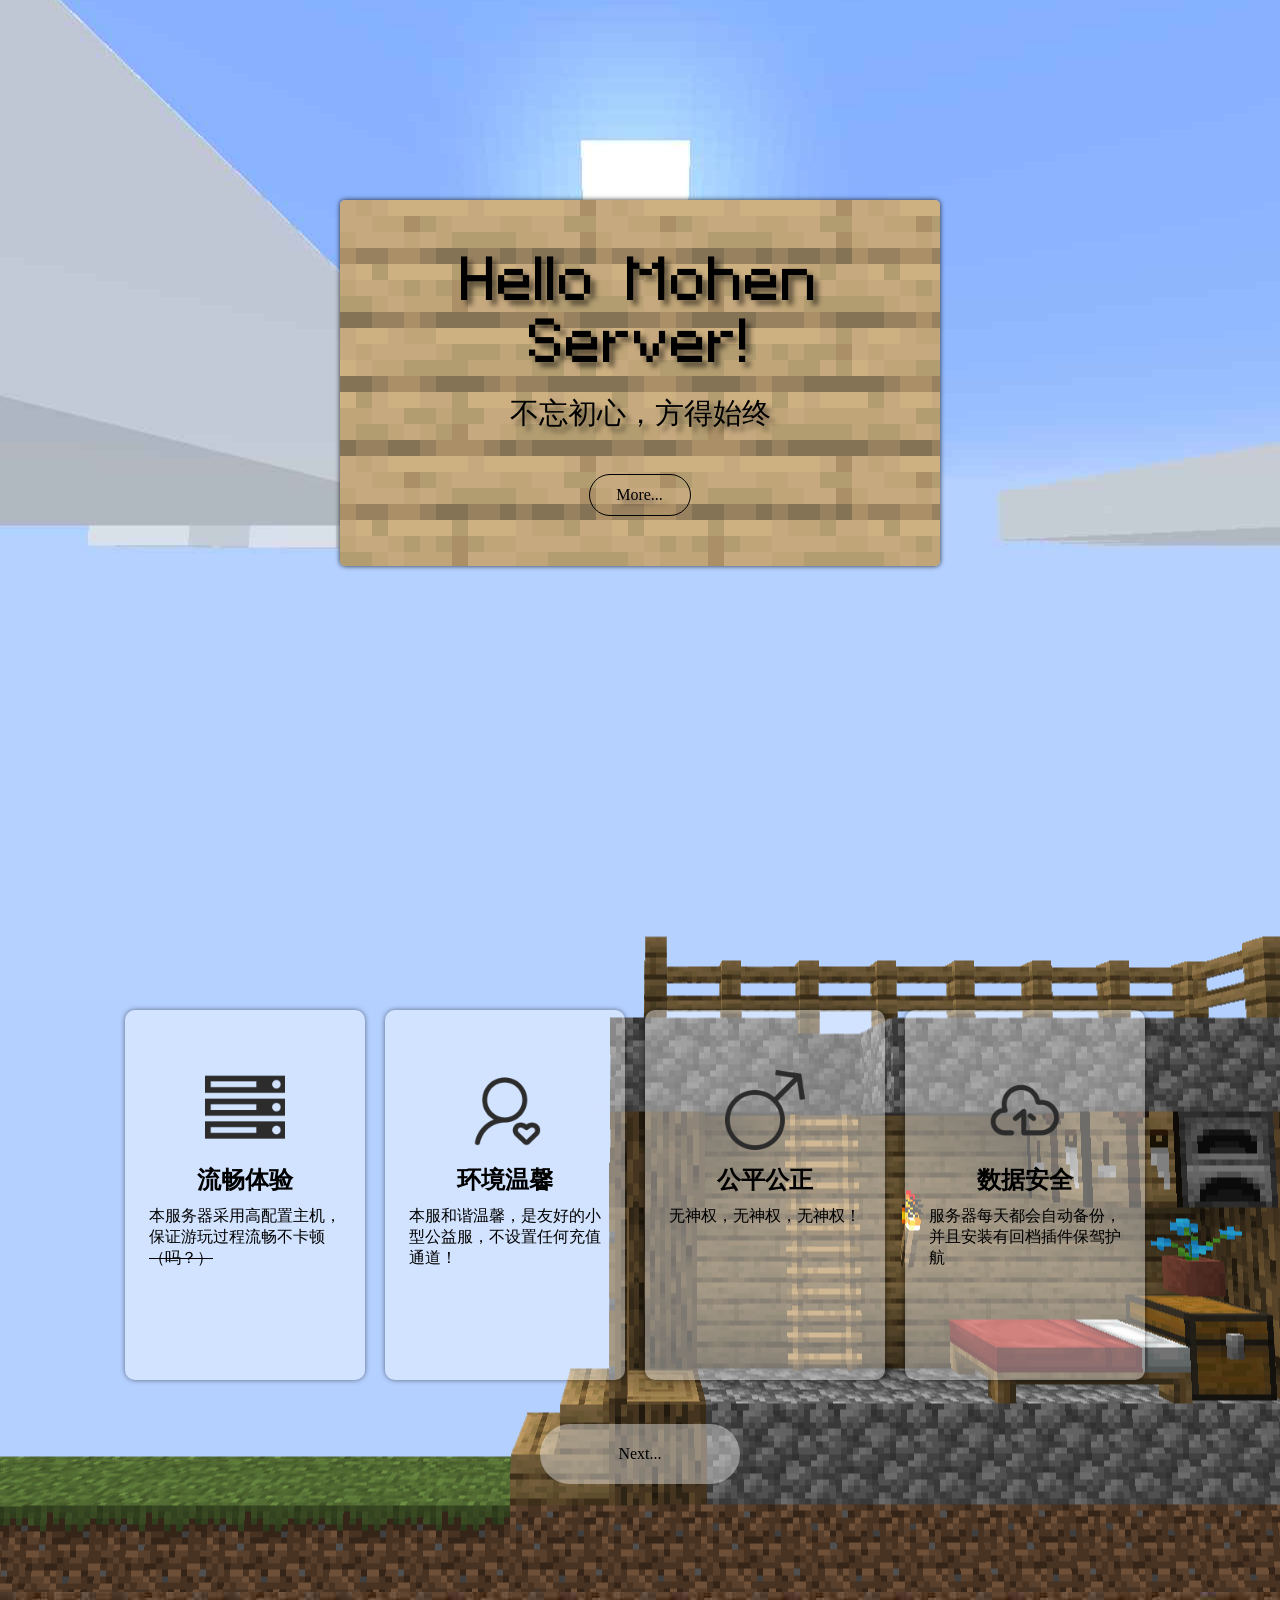
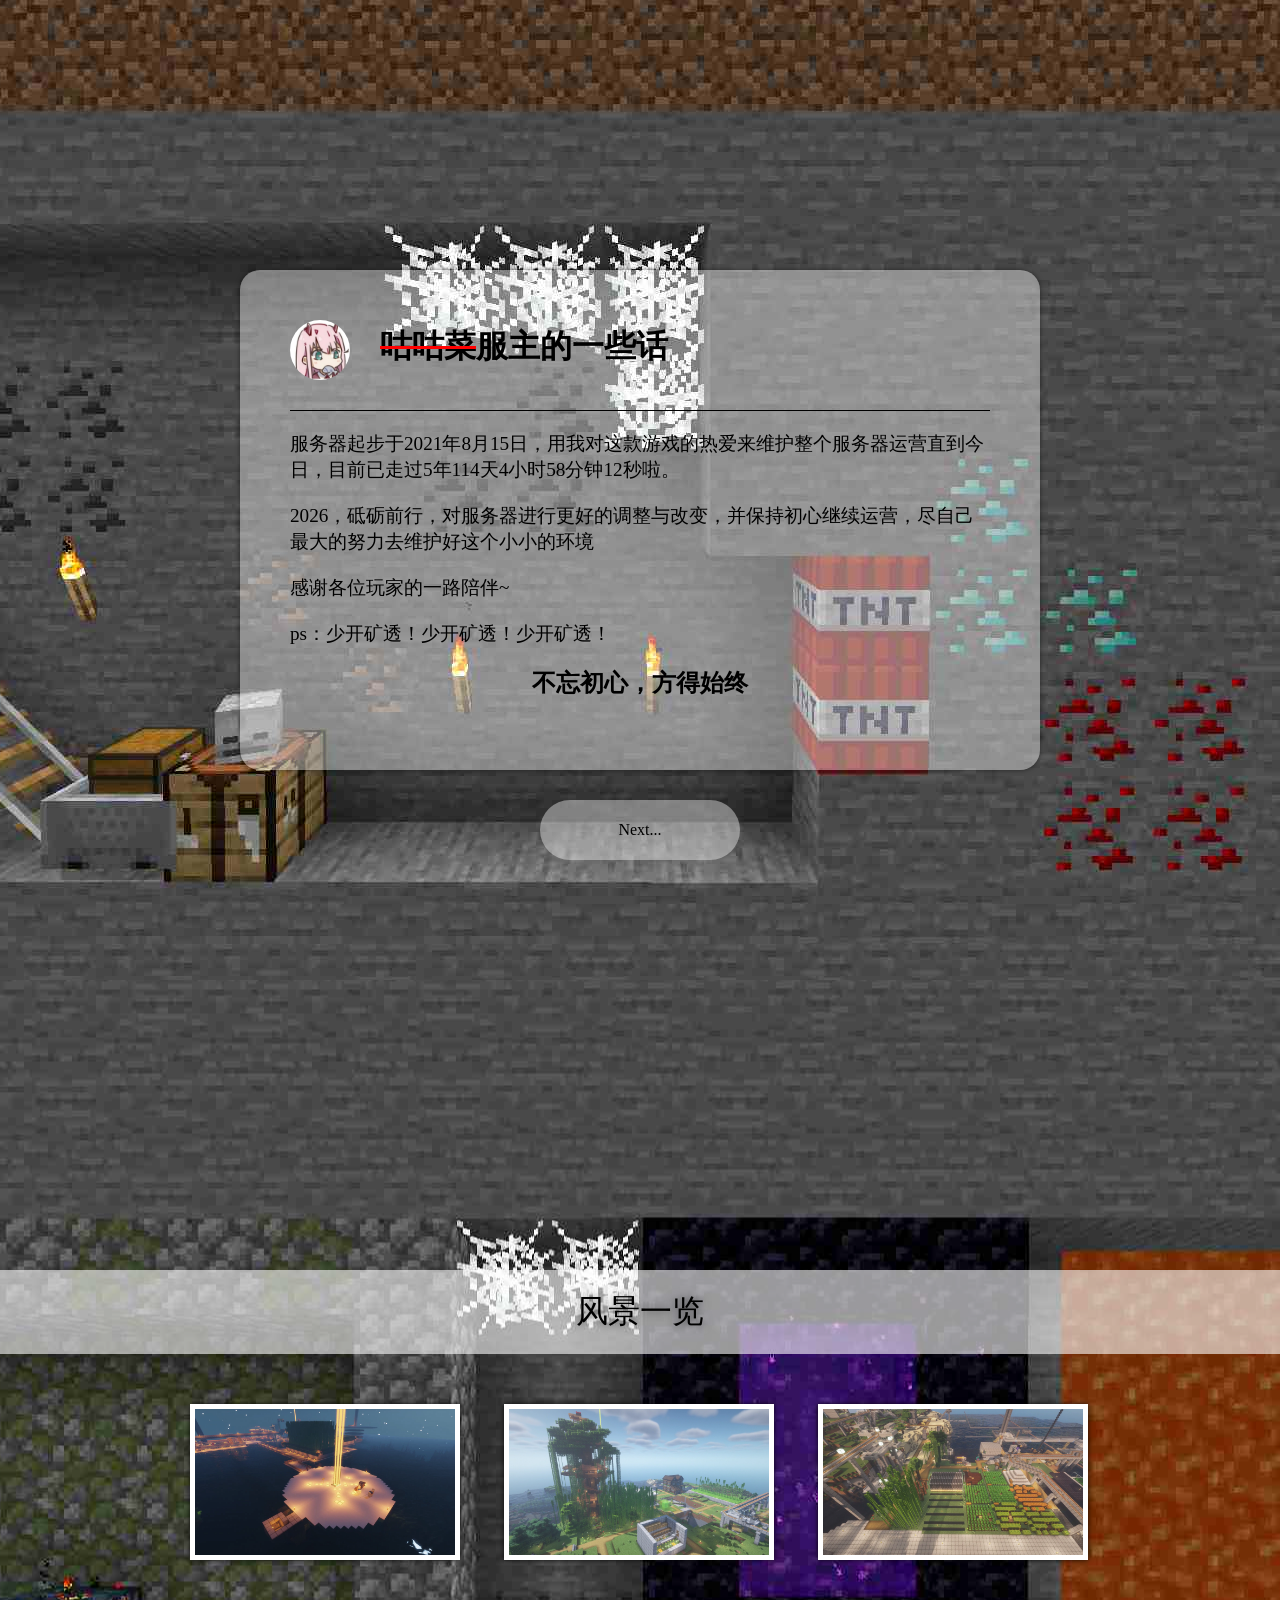
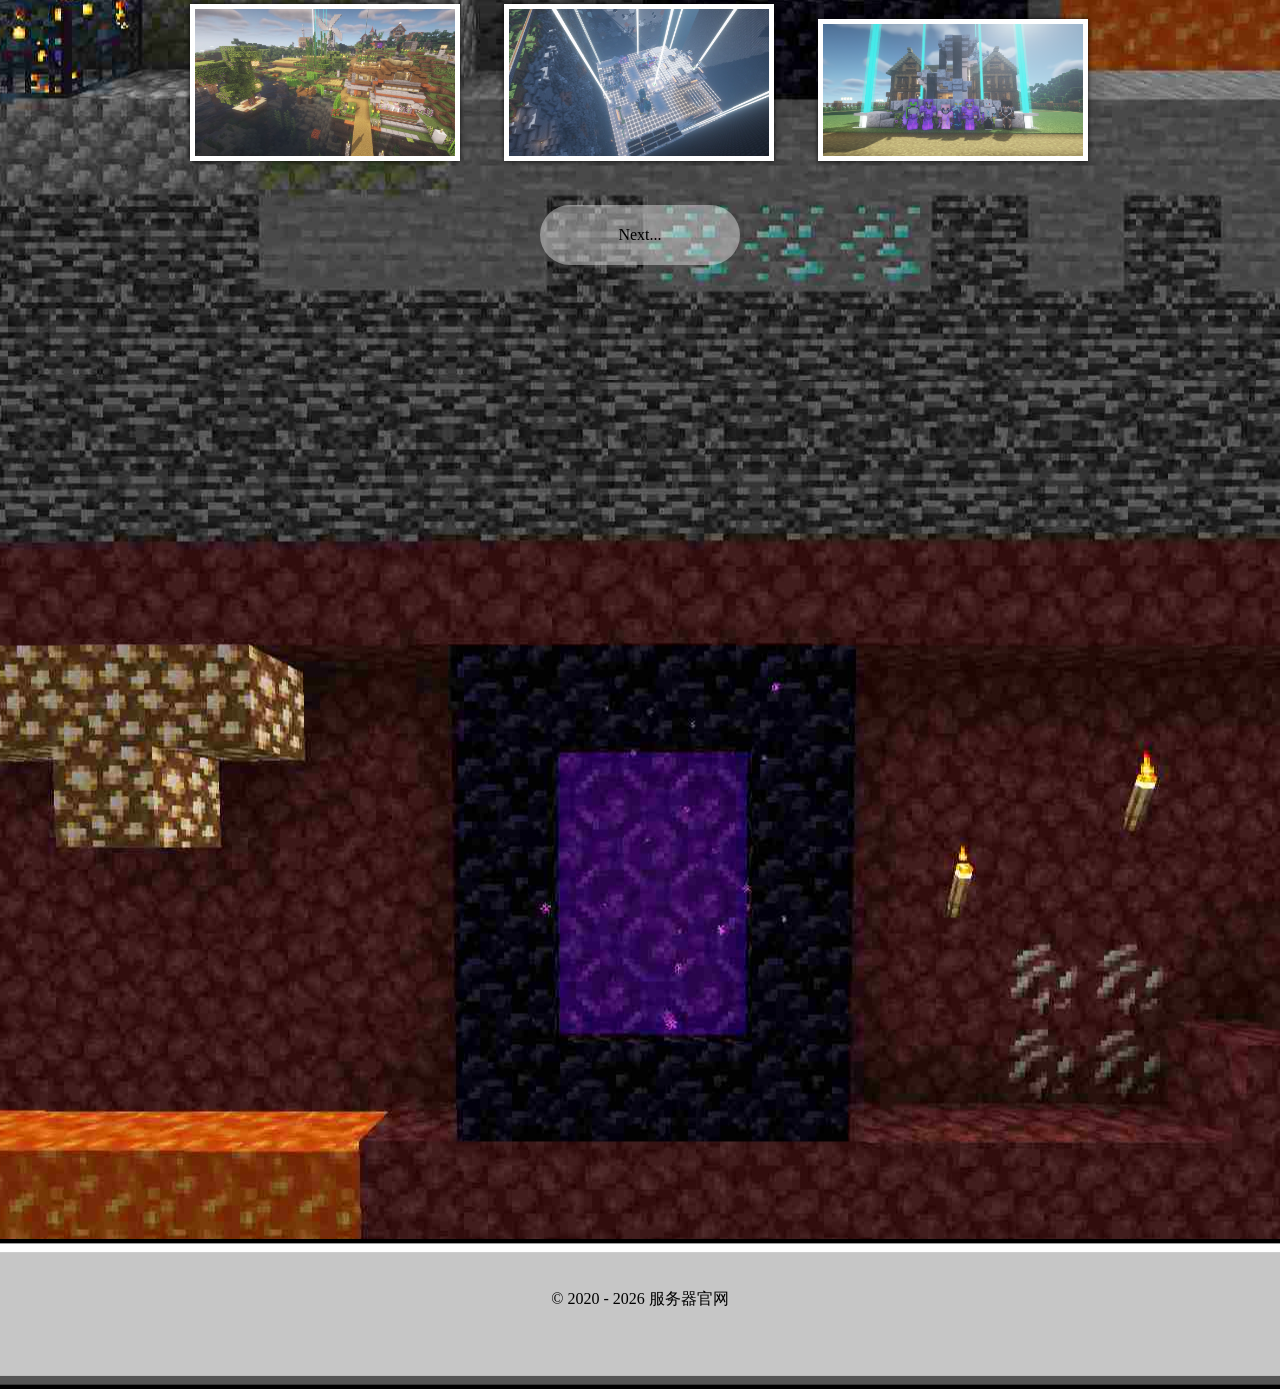
==== index.html @ 395809bd "feat: initialize the original website" ====
<!DOCTYPE html>
<html lang="en">
<head>
    <meta charset="UTF-8">
    <meta name="viewport" content="width=device-width, initial-scale=1.0">
    <title>Mohen's Server - 公益纯净生存服 丨 Minecraft服务器</title>
    <meta name="description" content="这是一个纯净生存的和谐养老服，欢迎各位生存党玩家的入驻~">
    <meta name="keywords" content="我的世界服务器,Minecraft服务器,Minecraft">
    <link rel="stylesheet" type="text/css" href="static/css/nutscraft.css">
    <link rel="stylesheet" type="text/css" href="static/css/font.css">
    <link rel="stylesheet" type="text/css" href="static/css/viewer.min.css">
    <link rel="icon" href="static/image/minecraft.ico">
</head>

<body>
    <!-- 首页标题 -->
    <div class="nutscraftBox Box1">
        <div class="wow Box1-title">
            <p class="wow Box1-title1">Hello Mohen Server!</p>
            <p class="wow Box1-title2">不忘初心，方得始终</p>
            <a href="#anchor1" scrollto="anchor1" class="wow scrollOnClick Box1-title-Buttom" easing="smooth">More...</a>
        </div>
    </div>

    <!-- 特色介绍 -->
    <div class="nutscraftBox Box2">
        <div id="anchor1"></div>
        <div class="Box2-nutscraft">
            <ul>
                <li class="wow OutRight">
                    <img src="static/picture/server.png" alt="server">
                    <h2>流畅体验</h2>
                    <p>本服务器采用高配置主机，保证游玩过程流畅不卡顿<s>（吗？）</s></p>
                </li>
                <li class="wow OutTop">
                    <img src="static/picture/friend.png" alt="server">
                    <h2>环境温馨</h2>
                    <p>本服和谐温馨，是友好的小型公益服，不设置任何充值通道！</p>
                </li>
                <li class="wow OutTop">
                    <img src="static/picture/nan.png" alt="server">
                    <h2>公平公正</h2>
                    <p>无神权，无神权，无神权！</p>
                </li>
                <li class="wow OutLeft">
                    <img src="static/picture/backup.png" alt="server">
                    <h2>数据安全</h2>
                    <p>服务器每天都会自动备份，并且安装有回档插件保驾护航</p>
                </li>
            </ul>
            <a href="#anchor2" scrollto="anchor2" class="scrollOnClick Box2-More wow" easing="smooth">Next...</a>
        </div>
    </div>


    <!-- 一些话 -->
    <div class="nutscraftBox Box3">
        <div id="anchor2"></div>
        <div class="Box3-talk OutBottom wow">
            <div class="Box3-talk-text">
                <h1><del style="color: red;"><span style="color: black;">咕咕菜</span></del>服主的一些话</h1>
                <p>服务器起步于2021年8月15日，用我对这款游戏的热爱来维护整个服务器运营直到今日，目前已走过<span id="time"></span>。</p>
                <p>2026，砥砺前行，对服务器进行更好的调整与改变，并保持初心继续运营，尽自己最大的努力去维护好这个小小的环境</p>
                <p>感谢各位玩家的一路陪伴~</p>
                <p>ps：少开矿透！少开矿透！少开矿透！</p>
                <h2 class="Box3-talk-text-end">不忘初心，方得始终</h2>
            </div>
        </div>
        <a href="#anchor3" scrollto="anchor3" class="scrollOnClick Box3-More wow" easing="smooth">Next...</a>
    </div>

    <!-- 风景展示 -->
    <div class="nutscraftBox Box4">
        <div id="anchor3"></div>
        <p class="Box4-Title OutBottom wow">风景一览</p>
        <ul id="nutscraft">
            <li>
                <img src="static/picture/player1.jpg" alt="player1" class="OutTop wow">
            </li>
            <li>
                <img src="static/picture/player2.jpg" alt="player2" class="OutBottom wow">
            </li>
            <li>
                <img src="static/picture/player3.jpg" alt="player3" class="OutLeft wow">
            </li>
            <li>
                <img src="static/picture/player4.jpg" alt="player4" class="OutRight wow">
            </li>
            <li>
                <img src="static/picture/player5.jpg" alt="player5" class="OutTop wow">
            </li>
            <li>
                <img src="static/picture/player6.jpg" alt="player6" class="OutBottom wow">
            </li>
        </ul>
        <a href="#anchor4" scrollto="anchor4" class="scrollOnClick Box4-More wow" easing="smooth">Next...</a>
    </div>

    <!-- 加入我们 -->
    <div class="nutscraftBox Box5">
        <div id="anchor4"></div>
        <div class="Box5-Join OutBottom wow">
            <div class="Box5-Join-talk">
                <h1>加入我们？</h1>
                <p>加入我们一起打造属于我们的世界！</p>
                <ul>
                    <li><a href="http://qm.qq.com/cgi-bin/qm/qr?_wv=1027&k=hymYZAgKBO_7uZ2L2MkFiI3BqO0ZuXzG&authKey=CX0Dk2KFvN05z2jvI72c745gF0sfwtQYBuTSiNJTnuBKKiM%2BO7C9MfTG4AHOny6R&noverify=0&group_code=614030250">审核QQ群</a></li>
                    <li><a href="https://www.bilibili.com/video/BV13P4y1K7FA/?share_source=copy_web&vd_source=a3deb786fffe446e9822d1a1ea99e345">b站宣传视频</a></li>
                    <li><a href="board.html">公告板</a></li>
                </ul>
            </div>
        </div>

        <!-- 页脚 -->
        <div class="footer">
            <p>&copy; 2020 - 2026 <a href="javascript:;">服务器官网</a></p>
        </div>
    </div>

    <script type="text/javascript" src="static/js/time.js"></script>
    <script type="text/javascript" src="static/js/smoothScroll-ES5.js"></script>
    <script src="static/js/jquery.js"></script>
    <script type="text/javascript" src="static/js/wow.min.js"></script>
    <script type="text/javascript" src="static/js/viewer.min.js" ></script>
</body>

</html>
---- static/css/nutscraft.css ----
* {
    margin: 0;
    padding: 0;
}

body {
    background-color: #b4d0ff;
}

a {
    color: black;
    transition: all 0.3s;
    text-decoration: none;
}

ul {
    list-style-type: none;
}

a:hover {
    color: rgb(0, 140, 255);
}

/* 渐出动画 */
/* 上方渐出 */
.OutTop {
    animation: OutTop 1s ease 0.3s 1 forwards;
    opacity: 0;
}

@keyframes OutTop {
    0% {
        opacity: 0;
        transform: translateY(-100px);
        -moz-transform: translateY(-100px);
        -ms-transform: translateY(-100px);
        -webkit-transform: translateY(-100px);
    }

    100% {
        opacity: 1;
        transform: translateY(0px);
        -moz-transform: translateY(0px);
        -ms-transform: translateY(0px);
        -webkit-transform: translateY(0px);
    }
}

/* 下方渐出 */
.OutBottom {
    opacity: 0;
    animation: OutBottom 1s ease 0.3s 1 forwards;
}

@keyframes OutBottom {
    0% {
        opacity: 0;
        transform: translateY(100px);
        -moz-transform: translateY(100px);
        -ms-transform: translateY(100px);
        -webkit-transform: translateY(100px);
    }

    100% {
        opacity: 1;
        transform: translateY(0px);
        -moz-transform: translateY(0px);
        -ms-transform: translateY(0px);
        -webkit-transform: translateY(0px);
    }
}

/* 左侧渐出 */
.OutLeft {
    animation: OutLeft 1s ease 0.3s 1 forwards;
    opacity: 0;
}

@keyframes OutLeft {
    0% {
        opacity: 0;
        transform: translateX(100px);
        -moz-transform: translateX(100px);
        -ms-transform: translateX(100px);
        -webkit-transform: translateX(100px);
    }

    100% {
        opacity: 1;
        transform: translateX(0px);
        -moz-transform: translateX(0px);
        -ms-transform: translateX(0px);
        -webkit-transform: translateX(0px);
    }
}

/* 右侧渐出 */
.OutRight {
    animation: OutRight 1s ease 0.3s 1 forwards;
    opacity: 0;
}

@keyframes OutRight {
    0% {
        opacity: 0;
        transform: translateX(-100px);
        -moz-transform: translateX(-100px);
        -ms-transform: translateX(-100px);
        -webkit-transform: translateX(-100px);
    }

    100% {
        opacity: 1;
        transform: translateX(0px);
        -moz-transform: translateX(0px);
        -ms-transform: translateX(0px);
        -webkit-transform: translateX(0px);
    }
}

/* 各区块 */

.Box1 {
    background: url(../image/bg1.png) no-repeat center center;
}

.Box2 {
    background: url(../image/bg2.png) no-repeat center center;
    margin-top: -400px;
}

.Box3 {
    background: url(../image/bg3.png) no-repeat center center;
    margin-top: -10px;
}

.Box4 {
    background: url(../image/bg4.png) no-repeat center center;
    margin-top: -10px;
}

.Box5 {
    background: url(../image/bg5.png) no-repeat center center;
}

.nutscraftBox {
    width: 100%;
    height: 1000px;
}

/* 首页标题 */

.Box1-title {
    background-image: linear-gradient(to left, rgba(255, 255, 255, .2), rgba(255, 255, 255, .2)), url(../image/oak_planks.png);
    width: 600px;
    height: auto;
    color: black;
    border-radius: 5px;
    text-align: center;
    text-shadow: 5px 5px 5px rgba(0, 0, 0, .5);
    box-shadow: 0 0 5px rgba(0, 0, 0, 0.8);
    position: absolute;
    top: 200px;
    left: 50%;
    margin-left: -300px;
    padding: 50px 0;
    animation: OutBottom 0.5s ease;
    transition: all 0.3s;
}

.Box1-title:hover {
    box-shadow: 0 0 20px rgba(0, 0, 0, 0.8);
    transform: scale(1.02);
}

.Box1-title1 {
    font-size: 3.5rem;
    margin: 0 0 20px;
    opacity: 0;
    animation: OutBottom 1s ease 0.5s 1 forwards;
}

.Box1-title2 {
    font-size: 1.8rem;
    opacity: 0;
    animation: OutBottom 1s ease 0.5s 1 forwards;
}

.Box1-title-Buttom {
    display: inline-block;
    width: 100px;
    height: 40px;
    border: 1px solid black;
    color: black;
    border-radius: 30px;
    text-align: center;
    line-height: 40px;
    margin: 40px auto 0;
    opacity: 0;
    animation: OutBottom 1s ease 1s 1 forwards;
}

.Box1-title-Buttom:hover {
    color: white;
    border: 1px solid white;
}

/* 锚点1 */
#anchor1 {
    position: relative;
    top: 260px;
}

/* 特色介绍 */
.Box2-nutscraft {
    width: 1050px;
    height: auto;
    margin: 0 auto;
    padding-top: 400px;
}

.Box2-nutscraft ul {
    display: inline-block;
}

.Box2-nutscraft ul li {
    display: block;
    float: left;
    width: 240px;
    height: 280px;
    background-color: rgba(255, 255, 255, 0.4);
    margin: 10px;
    padding: 60px 0 30px;
    border-radius: 10px;
    box-shadow: 0 0 5px rgba(0, 0, 0, .5);
    transition: all 0.3s;
    text-align: center;
}

.Box2-nutscraft ul li img {
    width: 80px;
    transition: all 0.3s;
}

.Box2-nutscraft ul li h2 {
    margin: 10px 0;
}

.Box2-nutscraft ul li p {
    text-align: left;
    width: 80%;
    margin: 0 auto;
}

.Box2-nutscraft ul li:hover {
    box-shadow: 0 0 20px rgba(0, 0, 0, .5);
    background-color: white;
}

.Box2-nutscraft ul li:hover img {
    transform: scale(1.1);
}

.Box2-More {
    display: block;
    width: 200px;
    height: 60px;
    background-color: rgba(255, 255, 255, 0.4);
    border-radius: 30px;
    color: black;
    text-align: center;
    line-height: 60px;
    margin: 30px auto 0;
    opacity: 0;
    animation: OutBottom 1s ease 0.5s 1 forwards;
}

.Box2-More:hover {
    color: black;
    box-shadow: 0 0 20px rgba(0, 0, 0, .5);
    background-color: white;
}

/* 锚点2 */
#anchor2 {
    position: relative;
    top: 200px;
}

/* 一些话 */
.Box3-talk {
    width: 800px;
    height: 400px;
    background-color: rgba(255, 255, 255, 0.4);
    border-radius: 20px;
    position: relative;
    top: 280px;
    left: 50%;
    margin-left: -400px;
    padding: 50px 0;
    box-shadow: 0 0 5px rgba(0, 0, 0, .5);
    transition: all 0.3s;
}

.Box3-talk-text {
    padding: 0 50px;
}

.Box3-talk h1 {
    border-bottom: 1px solid black;
    padding-bottom: 30px;
}

.Box3-talk h1::before {
    content: '';
    display: inline-block;
    width: 60px;
    height: 60px;
    background: url(../image/g.jpg) no-repeat;
    background-size: 100% 100%;
    border-radius: 50%;
    margin-right: 30px;
    vertical-align: middle;
    transition: all 0.3s;
}

.Box3-talk p {
    font-size: 1.2rem;
    margin: 20px 0;
}

.Box3-talk-text-end {
    text-align: center;
}

.Box3-talk:hover {
    box-shadow: 0 0 20px rgba(0, 0, 0, .5);
    background-color: white;
}

.Box3-More {
    display: block;
    width: 200px;
    height: 60px;
    background-color: rgba(255, 255, 255, 0.4);
    border-radius: 30px;
    color: black;
    text-align: center;
    line-height: 60px;
    position: relative;
    top: 310px;
    left: 50%;
    margin-left: -100px;
    opacity: 0;
    animation: OutBottom 1s ease 0.5s 1 forwards;
}

.Box3-More:hover {
    color: black;
    box-shadow: 0 0 20px rgba(0, 0, 0, .5);
    background-color: white;
}

/* 锚点3 */
#anchor3 {
    position: relative;
    top: 230px;
}

/* 风景展示 */
.Box4-Title {
    display: block;
    position: relative;
    top: 290px;
    text-align: center;
    color: black;
    font-size: 2rem;
    background-color: rgba(255, 255, 255, 0.6);
    padding: 20px;
    text-shadow: 0 0 10px rgba(0, 0, 0, 0.6);
}

.Box4 ul {
    width: 940px;
    position: relative;
    top: 240px;
    left: 50%;
    margin-left: -470px;
    margin-top: 80px;
}

.Box4 ul li {
    display: inline-block;
}

.Box4 ul li img {
    width: 260px;
    border: 5px solid white;
    margin: 20px;
    box-shadow: 0 0 5px rgba(0, 0, 0, 0.8);
    transition: all 0.3s;
    cursor: pointer;
}

.Box4 ul li img:hover {
    box-shadow: 0 0 20px rgba(0, 0, 0, 0.8);
    transform: scale(1.02);
}

.Box4-More {
    display: block;
    width: 200px;
    height: 60px;
    background-color: rgba(255, 255, 255, 0.4);
    border-radius: 30px;
    color: black;
    text-align: center;
    line-height: 60px;
    position: relative;
    top: 260px;
    left: 50%;
    margin-left: -100px;
    opacity: 0;
    animation: OutBottom 1s ease 0.5s 1 forwards;
}

.Box4-More:hover {
    color: black;
    box-shadow: 0 0 20px rgba(0, 0, 0, .5);
    background-color: white;
}

/* 锚点4 */
#anchor4 {
    position: relative;
    top: 100px;
}

/* 加入我们 */
.Box5-Join {
    width: 600px;
    height: auto;
    background: url(../image/map_background_checkerboard.png);
    background-size: 100% 100%;
    position: relative;
    top: 300px;
    left: 50%;
    margin-left: -300px;
    padding: 50px 0;
}

.Box5-Join-talk {
    margin-left: 70px;
}

.Box5-Join-talk a {
    text-decoration: underline;
}

.Box5-Join-talk h1, .Box5-Join-talk p {
    margin-bottom: 20px;
}

.Box5-Join-talk h1::before {
    content: '';
    display: inline-block;
    width: 40px;
    height: 40px;
    background-image: url(../image/bread.png);
    background-size: 100% 100%;
    vertical-align: middle;
    margin-right: 10px;
}

/* 页脚 */
.footer {
    position: relative;
    top: 100%;
    margin-top: -410px;
    width: 100%;
    height: 100px;
    background: url(../image/demo_background.png) no-repeat;
    background-size: 100% 100%;
    text-align: center;
    padding-top: 50px;
}

@media screen and (max-width: 1070px) {
    .Box1-title {
        width: 400px;
        margin-left: -200px;
        top: 150px;
    }

    .Box2-nutscraft {
        width: 500px;
        padding-top: 300px;
    }

    .Box2-nutscraft ul li {
        width: 230px;
        height: 200px;
        padding: 20px 0 30px;
    }

    .Box2-nutscraft ul li img {
        width: 40px;
    }

    .Box2-More {
        width: 150px;
    }

    .Box3-talk {
        width: 400px;
        top: 220px;
        height: auto;
        margin-left: -200px;
        padding-top: 10px 0 0;
    }

    .Box3-talk h1 {
        margin: 0;
        padding: 10px;
        font-size: 1.5rem;
    }

    .Box3-talk h1::before {
        margin-right: 10px;
    }

    .Box3-talk p {
        font-size: 1rem;
        margin: 20px 0;
    }

    .Box3-talk-text-end {
        font-size: 1rem;
    }

    .Box3-More {
        width: 150px;
        top: 240px;
        margin-left: -75px;
    }

    .Box4-Title {
        top: 230px;
    }

    .Box4 ul {
        width: 500px;
        top: 170px;
        margin-left: -250px;
    }

    .Box4 ul li img {
        width: 190px;
    }

    .Box4-More {
        top: 170px;
        width: 150px;
        margin-left: -75px;
    }

    .Box5-Join {
        width: 400px;
        margin-left: -200px;
    }
}

@media screen and (max-width: 512px) {
    .Box1-title {
        width: 300px;
        margin-left: -150px;
    }

    .Box1-title1 {
        font-size: 2.5rem;
    }

    .Box1-title2 {
        font-size: 1.5rem;
    }

    .Box2-nutscraft {
        width: 80%;
        padding-top: 300px;
    }

    .Box2-nutscraft ul li {
        width: 100%;
        height: auto;
        padding: 10px 0;
        margin: 5px;
    }

    .Box2-nutscraft ul li h2 {
        margin: 0;
        font-size: 1rem;
    }

    .Box2-nutscraft ul li img {
        width: 30px;
    }

    .Box2-More {
        width: 100px;
        margin: 0 auto;
    }

    .Box3-talk {
        width: 300px;
        top: 220px;
        height: auto;
        margin-left: -150px;
        padding-top: 20px;
    }

    .Box3-talk-text {
        padding: 0 10px;
    }

    .Box3-talk h1 {
        margin: 0;
        padding: 10px;
        font-size: 1rem;
    }

    .Box3-talk h1::before {
        margin-right: 10px;
    }

    .Box3-talk p {
        font-size: 1rem;
        margin: 20px 0;
    }

    .Box3-talk-text-end {
        font-size: 1rem;
    }

    .Box3-More {
        width: 100px;
        top: 240px;
        margin-left: -50px;
    }

    .Box4-Title {
        top: 230px;
        font-size: 1.5rem;
        padding: 10px;
    }

    .Box4 ul {
        width: 300px;
        top: 200px;
        margin-left: -150px;
    }

    .Box4 ul li img {
        width: 130px;
        border: 2px solid white;
        margin: 5px;
    }

    .Box4-More {
        top: 240px;
        width: 150px;
        margin-left: -75px;
    }

    .Box5-Join {
        width: 300px;
        margin-left: -150px;
        padding: 70px 0;
    }

    .Box5-Join-talk {
        margin-left: 30px;
    }
}
---- static/css/font.css ----
.Box1-title1 {
    font-family: 'Volter (Goldfish)';
}

@font-face {
    font-family: 'Volter (Goldfish)';
    src: url([data-uri]) format('woff2'),
        url([data-uri]) format('woff');
    font-weight: normal;
    font-style: normal;
    font-display: swap;
}
---- static/css/viewer.min.css ----
/*!
 * Viewer v1.1.0
 * https://fengyuanchen.github.io/viewer
 *
 * Copyright 2015-present Chen Fengyuan
 * Released under the MIT license
 *
 * Date: 2019-12-14T11:48:37.240Z
 */.viewer-close:before,.viewer-flip-horizontal:before,.viewer-flip-vertical:before,.viewer-fullscreen-exit:before,.viewer-fullscreen:before,.viewer-next:before,.viewer-one-to-one:before,.viewer-play:before,.viewer-prev:before,.viewer-reset:before,.viewer-rotate-left:before,.viewer-rotate-right:before,.viewer-zoom-in:before,.viewer-zoom-out:before{background-image:url("[data-uri]");background-repeat:no-repeat;background-size:280px;color:transparent;display:block;font-size:0;height:20px;line-height:0;width:20px}.viewer-zoom-in:before{background-position:0 0;content:"Zoom In"}.viewer-zoom-out:before{background-position:-20px 0;content:"Zoom Out"}.viewer-one-to-one:before{background-position:-40px 0;content:"One to One"}.viewer-reset:before{background-position:-60px 0;content:"Reset"}.viewer-prev:before{background-position:-80px 0;content:"Previous"}.viewer-play:before{background-position:-100px 0;content:"Play"}.viewer-next:before{background-position:-120px 0;content:"Next"}.viewer-rotate-left:before{background-position:-140px 0;content:"Rotate Left"}.viewer-rotate-right:before{background-position:-160px 0;content:"Rotate Right"}.viewer-flip-horizontal:before{background-position:-180px 0;content:"Flip Horizontal"}.viewer-flip-vertical:before{background-position:-200px 0;content:"Flip Vertical"}.viewer-fullscreen:before{background-position:-220px 0;content:"Enter Full Screen"}.viewer-fullscreen-exit:before{background-position:-240px 0;content:"Exit Full Screen"}.viewer-close:before{background-position:-260px 0;content:"Close"}.viewer-container{bottom:0;direction:ltr;font-size:0;left:0;line-height:0;overflow:hidden;position:absolute;right:0;-webkit-tap-highlight-color:transparent;top:0;-ms-touch-action:none;touch-action:none;-webkit-touch-callout:none;-webkit-user-select:none;-moz-user-select:none;-ms-user-select:none;user-select:none}.viewer-container::-moz-selection,.viewer-container ::-moz-selection{background-color:transparent}.viewer-container::selection,.viewer-container ::selection{background-color:transparent}.viewer-container img{display:block;height:auto;max-height:none!important;max-width:none!important;min-height:0!important;min-width:0!important;width:100%}.viewer-canvas{bottom:0;left:0;overflow:hidden;position:absolute;right:0;top:0}.viewer-canvas>img{height:auto;margin:15px auto;max-width:90%!important;width:auto}.viewer-footer{bottom:0;left:0;overflow:hidden;position:absolute;right:0;text-align:center}.viewer-navbar{background-color:rgba(0,0,0,.5);overflow:hidden}.viewer-list{-webkit-box-sizing:content-box;box-sizing:content-box;height:50px;margin:0;overflow:hidden;padding:1px 0}.viewer-list>li{color:transparent;cursor:pointer;float:left;font-size:0;height:50px;line-height:0;opacity:.5;overflow:hidden;-webkit-transition:opacity .15s;transition:opacity .15s;width:30px}.viewer-list>li:hover{opacity:.75}.viewer-list>li+li{margin-left:1px}.viewer-list>.viewer-loading{position:relative}.viewer-list>.viewer-loading:after{border-width:2px;height:20px;margin-left:-10px;margin-top:-10px;width:20px}.viewer-list>.viewer-active,.viewer-list>.viewer-active:hover{opacity:1}.viewer-player{background-color:#000;bottom:0;cursor:none;display:none;right:0}.viewer-player,.viewer-player>img{left:0;position:absolute;top:0}.viewer-toolbar>ul{display:inline-block;margin:0 auto 5px;overflow:hidden;padding:3px 0}.viewer-toolbar>ul>li{background-color:rgba(0,0,0,.5);border-radius:50%;cursor:pointer;float:left;height:24px;overflow:hidden;-webkit-transition:background-color .15s;transition:background-color .15s;width:24px}.viewer-toolbar>ul>li:hover{background-color:rgba(0,0,0,.8)}.viewer-toolbar>ul>li:before{margin:2px}.viewer-toolbar>ul>li+li{margin-left:1px}.viewer-toolbar>ul>.viewer-small{height:18px;margin-bottom:3px;margin-top:3px;width:18px}.viewer-toolbar>ul>.viewer-small:before{margin:-1px}.viewer-toolbar>ul>.viewer-large{height:30px;margin-bottom:-3px;margin-top:-3px;width:30px}.viewer-toolbar>ul>.viewer-large:before{margin:5px}.viewer-tooltip{background-color:rgba(0,0,0,.8);border-radius:10px;color:#fff;display:none;font-size:12px;height:20px;left:50%;line-height:20px;margin-left:-25px;margin-top:-10px;position:absolute;text-align:center;top:50%;width:50px}.viewer-title{color:#ccc;display:inline-block;font-size:12px;line-height:1;margin:0 5% 5px;max-width:90%;opacity:.8;overflow:hidden;text-overflow:ellipsis;-webkit-transition:opacity .15s;transition:opacity .15s;white-space:nowrap}.viewer-title:hover{opacity:1}.viewer-button{background-color:rgba(0,0,0,.5);border-radius:50%;cursor:pointer;height:80px;overflow:hidden;position:absolute;right:-40px;top:-40px;-webkit-transition:background-color .15s;transition:background-color .15s;width:80px}.viewer-button:focus,.viewer-button:hover{background-color:rgba(0,0,0,.8)}.viewer-button:before{bottom:15px;left:15px;position:absolute}.viewer-fixed{position:fixed}.viewer-open{overflow:hidden}.viewer-show{display:block}.viewer-hide{display:none}.viewer-backdrop{background-color:rgba(0,0,0,.5)}.viewer-invisible{visibility:hidden}.viewer-move{cursor:move;cursor:-webkit-grab;cursor:grab}.viewer-fade{opacity:0}.viewer-in{opacity:1}.viewer-transition{-webkit-transition:all .3s;transition:all .3s}@-webkit-keyframes viewer-spinner{0%{-webkit-transform:rotate(0deg);transform:rotate(0deg)}to{-webkit-transform:rotate(1turn);transform:rotate(1turn)}}@keyframes viewer-spinner{0%{-webkit-transform:rotate(0deg);transform:rotate(0deg)}to{-webkit-transform:rotate(1turn);transform:rotate(1turn)}}.viewer-loading:after{-webkit-animation:viewer-spinner 1s linear infinite;animation:viewer-spinner 1s linear infinite;border:4px solid hsla(0,0%,100%,.1);border-left-color:hsla(0,0%,100%,.5);border-radius:50%;content:"";display:inline-block;height:40px;left:50%;margin-left:-20px;margin-top:-20px;position:absolute;top:50%;width:40px;z-index:1}@media (max-width:767px){.viewer-hide-xs-down{display:none}}@media (max-width:991px){.viewer-hide-sm-down{display:none}}@media (max-width:1199px){.viewer-hide-md-down{display:none}}
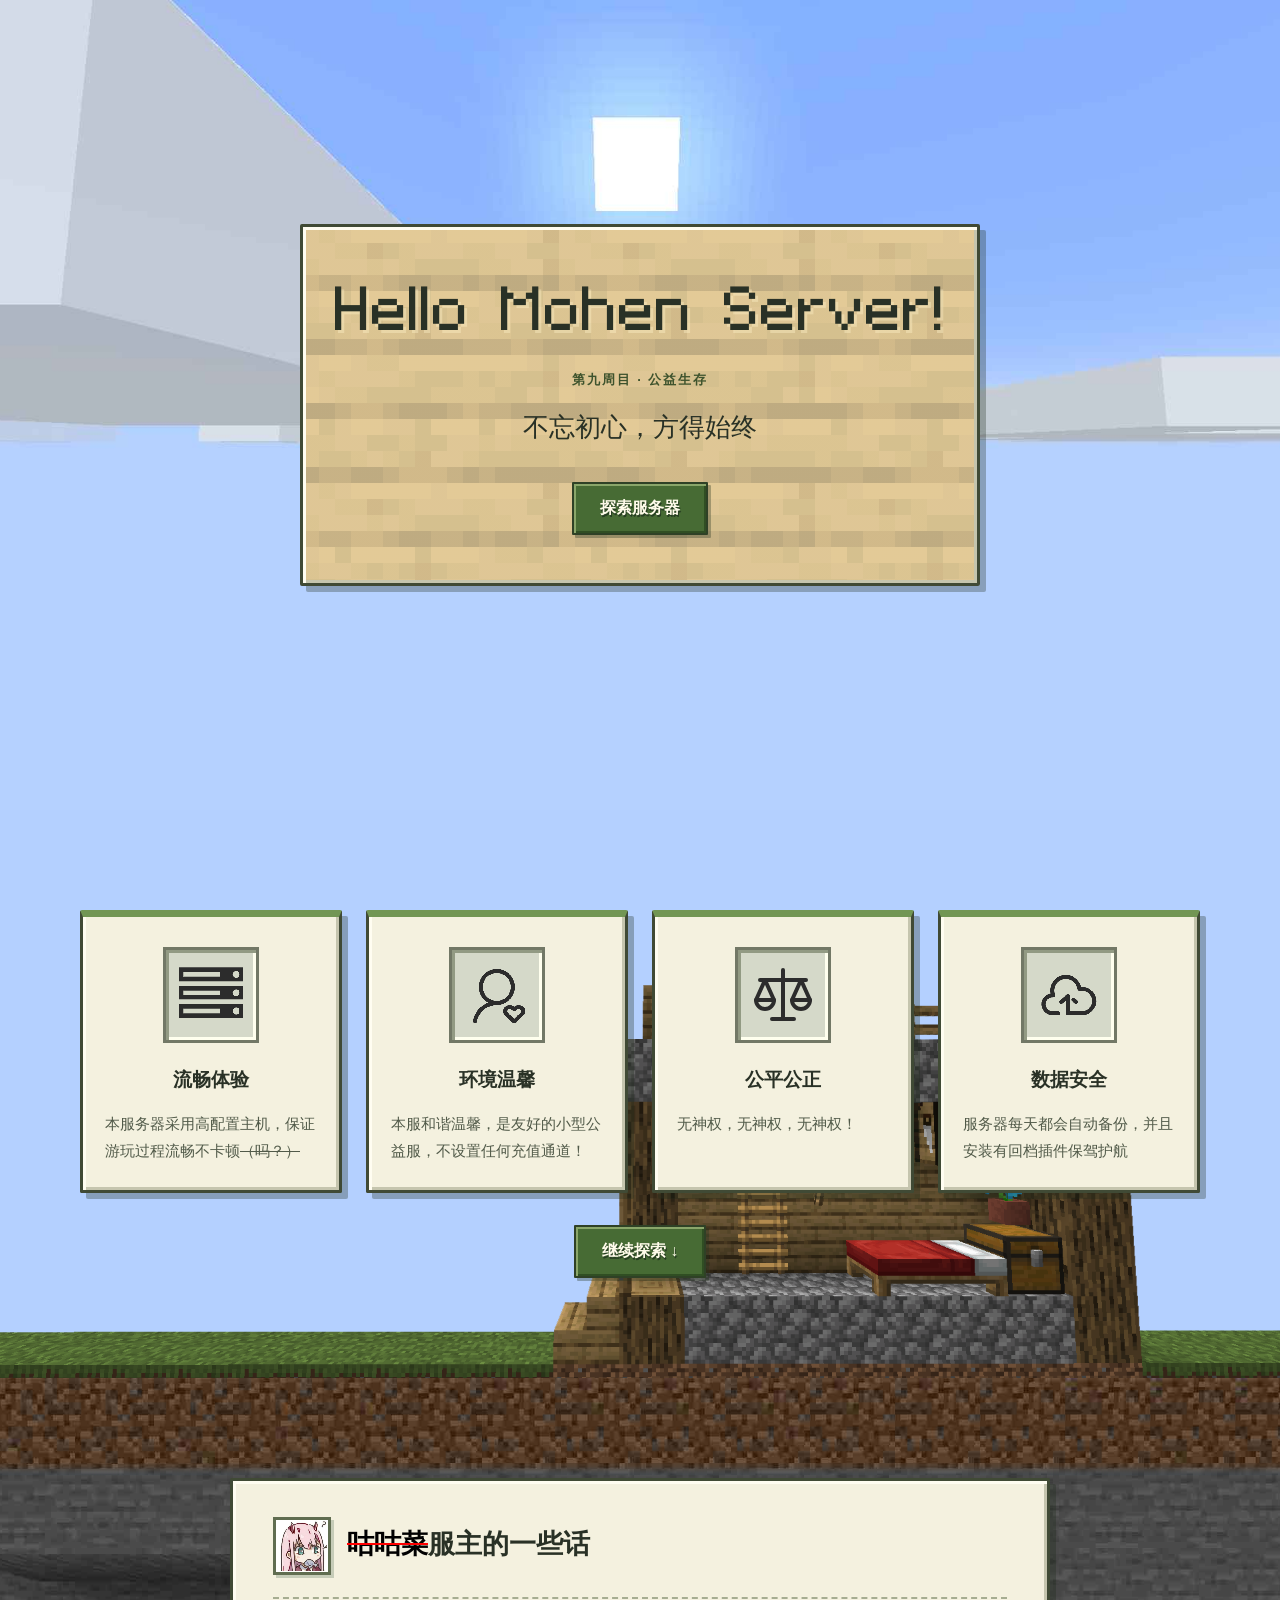
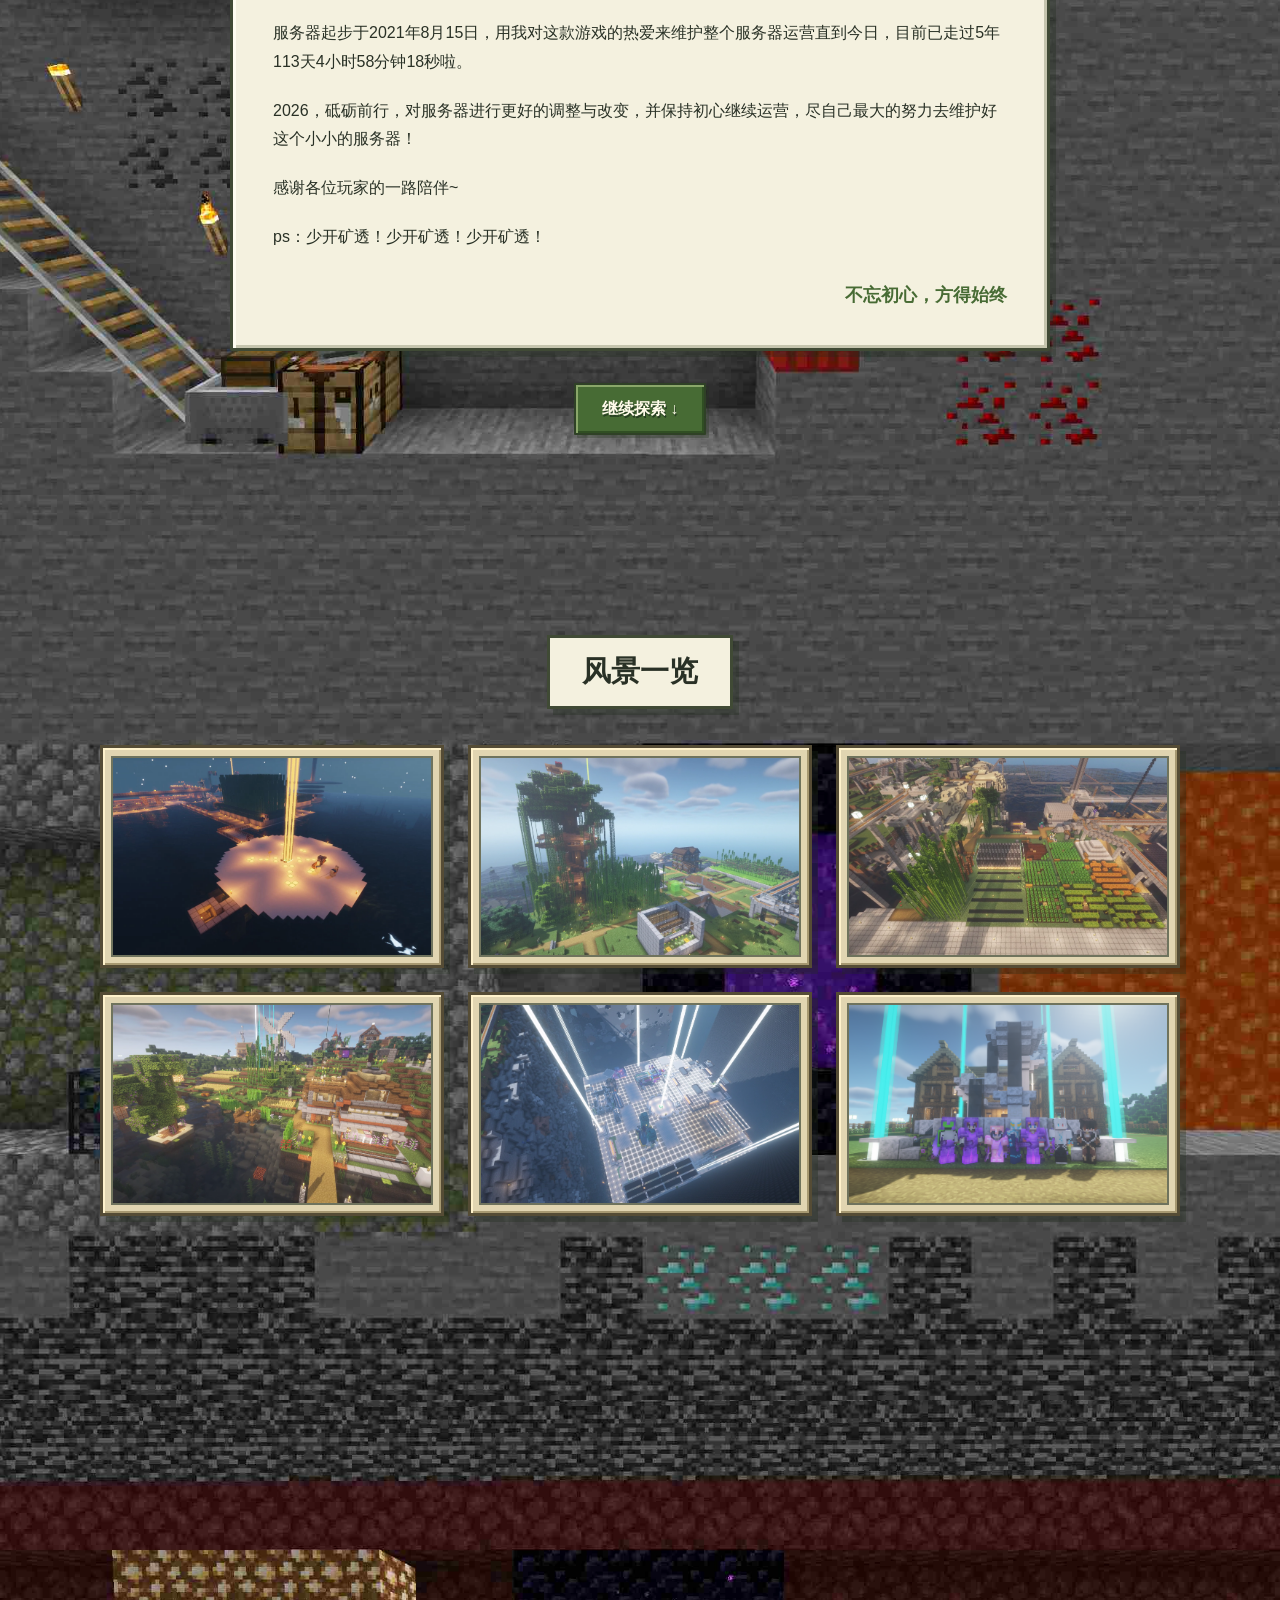
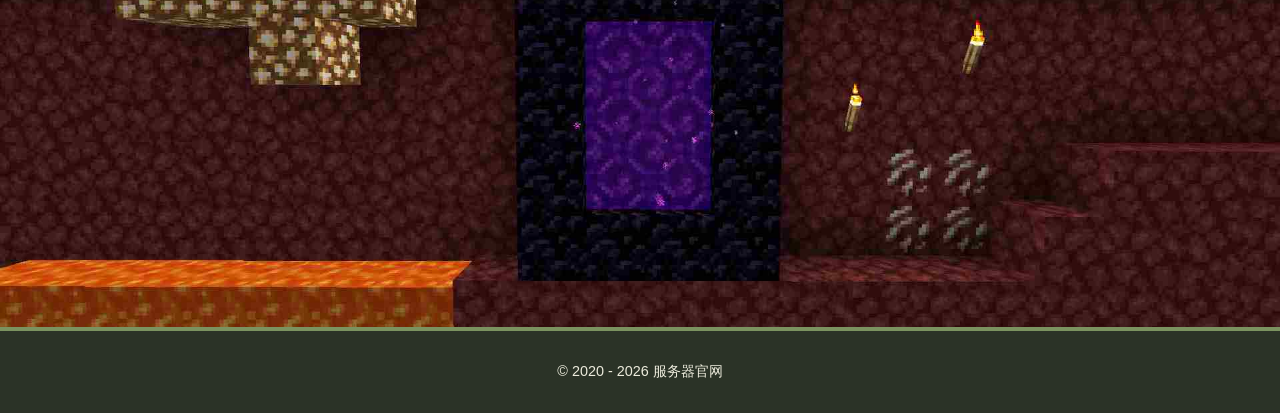
==== commit 25d7022b: "chore: change website style and content" ====
--- a/index.html
+++ b/index.html
@@ -1,10 +1,10 @@
 <!DOCTYPE html>
-<html lang="en">
+<html lang="zh-CN">
 <head>
     <meta charset="UTF-8">
     <meta name="viewport" content="width=device-width, initial-scale=1.0">
     <title>Mohen's Server - 公益纯净生存服 丨 Minecraft服务器</title>
-    <meta name="description" content="这是一个纯净生存的和谐养老服，欢迎各位生存党玩家的入驻~">
+    <meta name="description" content="Mohen Server 九周目：26.2 公益生存插件服，通过 ViaVersion 与 Geyser 支持跨版本及基岩版，保留原版生存乐趣，欢迎加入审核QQ群。">
     <meta name="keywords" content="我的世界服务器,Minecraft服务器,Minecraft">
     <link rel="stylesheet" type="text/css" href="static/css/nutscraft.css">
     <link rel="stylesheet" type="text/css" href="static/css/font.css">
@@ -17,8 +17,9 @@
     <div class="nutscraftBox Box1">
         <div class="wow Box1-title">
             <p class="wow Box1-title1">Hello Mohen Server!</p>
+            <p class="season-label">第九周目 · 公益生存</p>
             <p class="wow Box1-title2">不忘初心，方得始终</p>
-            <a href="#anchor1" scrollto="anchor1" class="wow scrollOnClick Box1-title-Buttom" easing="smooth">More...</a>
+            <a href="#anchor1" scrollto="anchor1" class="wow scrollOnClick Box1-title-Buttom" easing="smooth">探索服务器</a>
         </div>
     </div>
 
@@ -28,27 +29,27 @@
         <div class="Box2-nutscraft">
             <ul>
                 <li class="wow OutRight">
-                    <img src="static/picture/server.png" alt="server">
+                    <div class="feature-icon"><img src="static/picture/server.png" alt="服务器" width="64" height="64"></div>
                     <h2>流畅体验</h2>
                     <p>本服务器采用高配置主机，保证游玩过程流畅不卡顿<s>（吗？）</s></p>
                 </li>
                 <li class="wow OutTop">
-                    <img src="static/picture/friend.png" alt="server">
+                    <div class="feature-icon"><img src="static/picture/friend.png" alt="友好社区" width="64" height="64"></div>
                     <h2>环境温馨</h2>
                     <p>本服和谐温馨，是友好的小型公益服，不设置任何充值通道！</p>
                 </li>
                 <li class="wow OutTop">
-                    <img src="static/picture/nan.png" alt="server">
+                    <div class="feature-icon"><img src="static/picture/balance.svg" alt="公平公正的天平" width="64" height="64"></div>
                     <h2>公平公正</h2>
                     <p>无神权，无神权，无神权！</p>
                 </li>
                 <li class="wow OutLeft">
-                    <img src="static/picture/backup.png" alt="server">
+                    <div class="feature-icon"><img src="static/picture/backup.png" alt="数据备份" width="64" height="64"></div>
                     <h2>数据安全</h2>
                     <p>服务器每天都会自动备份，并且安装有回档插件保驾护航</p>
                 </li>
             </ul>
-            <a href="#anchor2" scrollto="anchor2" class="scrollOnClick Box2-More wow" easing="smooth">Next...</a>
+            <a href="#anchor2" scrollto="anchor2" class="scrollOnClick Box2-More wow" easing="smooth">继续探索 ↓</a>
         </div>
     </div>
 
@@ -60,13 +61,13 @@
             <div class="Box3-talk-text">
                 <h1><del style="color: red;"><span style="color: black;">咕咕菜</span></del>服主的一些话</h1>
                 <p>服务器起步于2021年8月15日，用我对这款游戏的热爱来维护整个服务器运营直到今日，目前已走过<span id="time"></span>。</p>
-                <p>2026，砥砺前行，对服务器进行更好的调整与改变，并保持初心继续运营，尽自己最大的努力去维护好这个小小的环境</p>
+                <p><span data-current-year></span>，砥砺前行，对服务器进行更好的调整与改变，并保持初心继续运营，尽自己最大的努力去维护好这个小小的服务器！</p>
                 <p>感谢各位玩家的一路陪伴~</p>
                 <p>ps：少开矿透！少开矿透！少开矿透！</p>
                 <h2 class="Box3-talk-text-end">不忘初心，方得始终</h2>
             </div>
         </div>
-        <a href="#anchor3" scrollto="anchor3" class="scrollOnClick Box3-More wow" easing="smooth">Next...</a>
+        <a href="#anchor3" scrollto="anchor3" class="scrollOnClick Box3-More wow" easing="smooth">继续探索 ↓</a>
     </div>
 
     <!-- 风景展示 -->
@@ -75,25 +76,25 @@
         <p class="Box4-Title OutBottom wow">风景一览</p>
         <ul id="nutscraft">
             <li>
-                <img src="static/picture/player1.jpg" alt="player1" class="OutTop wow">
+                <img src="static/picture/player1.jpg" loading="lazy" alt="服务器风景 1" class="OutTop wow">
             </li>
             <li>
-                <img src="static/picture/player2.jpg" alt="player2" class="OutBottom wow">
+                <img src="static/picture/player2.jpg" loading="lazy" alt="服务器风景 2" class="OutBottom wow">
             </li>
             <li>
-                <img src="static/picture/player3.jpg" alt="player3" class="OutLeft wow">
+                <img src="static/picture/player3.jpg" loading="lazy" alt="服务器风景 3" class="OutLeft wow">
             </li>
             <li>
-                <img src="static/picture/player4.jpg" alt="player4" class="OutRight wow">
+                <img src="static/picture/player4.jpg" loading="lazy" alt="服务器风景 4" class="OutRight wow">
             </li>
             <li>
-                <img src="static/picture/player5.jpg" alt="player5" class="OutTop wow">
+                <img src="static/picture/player5.jpg" loading="lazy" alt="服务器风景 5" class="OutTop wow">
             </li>
             <li>
-                <img src="static/picture/player6.jpg" alt="player6" class="OutBottom wow">
+                <img src="static/picture/player6.jpg" loading="lazy" alt="服务器风景 6" class="OutBottom wow">
             </li>
         </ul>
-        <a href="#anchor4" scrollto="anchor4" class="scrollOnClick Box4-More wow" easing="smooth">Next...</a>
+        <a href="#anchor4" scrollto="anchor4" class="scrollOnClick Box4-More wow" easing="smooth">继续探索 ↓</a>
     </div>
 
     <!-- 加入我们 -->
@@ -102,7 +103,8 @@
         <div class="Box5-Join OutBottom wow">
             <div class="Box5-Join-talk">
                 <h1>加入我们？</h1>
-                <p>加入我们一起打造属于我们的世界！</p>
+                <p>九周目 · 26.2 · 公益生存插件服</p>
+                <p>让我们通过MC相聚。请先加入审核QQ群，完成简单审核后入服，一起守护这个小小的世界。</p>
                 <ul>
                     <li><a href="http://qm.qq.com/cgi-bin/qm/qr?_wv=1027&k=hymYZAgKBO_7uZ2L2MkFiI3BqO0ZuXzG&authKey=CX0Dk2KFvN05z2jvI72c745gF0sfwtQYBuTSiNJTnuBKKiM%2BO7C9MfTG4AHOny6R&noverify=0&group_code=614030250">审核QQ群</a></li>
                     <li><a href="https://www.bilibili.com/video/BV13P4y1K7FA/?share_source=copy_web&vd_source=a3deb786fffe446e9822d1a1ea99e345">b站宣传视频</a></li>
@@ -113,15 +115,14 @@
 
         <!-- 页脚 -->
         <div class="footer">
-            <p>&copy; 2020 - 2026 <a href="javascript:;">服务器官网</a></p>
+            <p>&copy; 2020 - <span data-current-year></span> <a href="index.html">服务器官网</a></p>
         </div>
     </div>
 
     <script type="text/javascript" src="static/js/time.js"></script>
-    <script type="text/javascript" src="static/js/smoothScroll-ES5.js"></script>
     <script src="static/js/jquery.js"></script>
     <script type="text/javascript" src="static/js/wow.min.js"></script>
     <script type="text/javascript" src="static/js/viewer.min.js" ></script>
 </body>
 
-</html>+</html>
--- a/static/css/nutscraft.css
+++ b/static/css/nutscraft.css
@@ -1,683 +1,160 @@
-* {
-    margin: 0;
-    padding: 0;
+/* 方块边框、木牌与物品栏：沿用原有 Minecraft 素材。 */
+:root {
+    --ink: #293126;
+    --muted: #64705d;
+    --paper: #f4f1df;
+    --edge: #404a35;
+    --green: #476b34;
+    --shadow: 6px 6px 0 rgba(31, 43, 27, .3);
 }
-
-body {
-    background-color: #b4d0ff;
+* { box-sizing: border-box; margin: 0; padding: 0; }
+html { scroll-behavior: smooth; }
+body { background: #b4d0ff; color: var(--ink); font-family: "Microsoft YaHei", "PingFang SC", sans-serif; line-height: 1.8; }
+a { color: inherit; text-decoration: none; }
+ul { list-style: none; }
+a, button { -webkit-tap-highlight-color: transparent; }
+a:focus-visible { outline: 3px solid #d89424; outline-offset: 6px; }
+.nutscraftBox { position: relative; width: 100%; padding: 100px 24px; background-position: center; background-repeat: no-repeat; background-size: cover; }
+.Box1 { min-height: 760px; min-height: 90svh; display: grid; place-items: center; background-image: url(../image/bg1.png); }
+.Box2 { background-image: url(../image/bg2.png); }
+.Box3 { background-image: url(../image/bg3.png); }
+.Box4 { background-image: url(../image/bg4.png); }
+.Box5 { background-image: url(../image/bg5.png); padding-bottom: 0; }
+[id^="anchor"] { position: absolute; top: 0; scroll-margin-top: 24px; }
+.Box1-title, .Box3-talk, .Box5-Join, .notice-panel {
+    border: 3px solid var(--edge);
+    border-radius: 2px;
+    background: var(--paper);
+    box-shadow: inset 3px 3px 0 #fffdf1, inset -3px -3px 0 #c5c5ae, var(--shadow);
 }
-
-a {
-    color: black;
-    transition: all 0.3s;
-    text-decoration: none;
+.Box1-title { width: min(100%, 680px); padding: 48px 28px; text-align: center; background: linear-gradient(#f9e8ba99, #f9e8ba99), url(../image/oak_planks.png); }
+.Box1-title1 { font-size: clamp(2rem, 5vw, 3.5rem); line-height: 1.3; text-shadow: 3px 3px 0 #fff3c766; }
+.season-label { display: inline-block; margin: 20px 0 12px; color: #3e532d; font-size: .82rem; font-weight: 700; letter-spacing: .15em; }
+.Box1-title2 { font-size: clamp(1.1rem, 3vw, 1.6rem); }
+.Box1-title-Buttom, .Box2-More, .Box3-More, .Box4-More, .mc-button, .Box5-Join-talk a {
+    display: table;
+    padding: 10px 26px;
+    margin: 32px auto 0;
+    border: 2px solid #2f4126;
+    border-radius: 1px;
+    background: var(--green);
+    color: #fffbea;
+    font-weight: 700;
+    text-align: center;
+    text-shadow: 1px 2px 0 #273e22;
+    box-shadow: inset 2px 2px 0 #8aa66a, inset -2px -2px 0 #304e23, 3px 3px 0 #26351e55;
+    transition: background .18s, box-shadow .18s;
 }
-
-ul {
-    list-style-type: none;
+.Box1-title-Buttom:hover, .Box2-More:hover, .Box3-More:hover, .Box4-More:hover, .mc-button:hover, .Box5-Join-talk a:hover {
+    background: #557f3d;
+    box-shadow: inset 2px 2px 0 #b4cc8f, inset -2px -2px 0 #304e23, 4px 4px 0 #26351e55;
 }
-
-a:hover {
-    color: rgb(0, 140, 255);
+.Box2-nutscraft { max-width: 1120px; margin: auto; }
+.Box2-nutscraft ul { display: grid; grid-template-columns: repeat(4, minmax(0, 1fr)); gap: 24px; }
+.Box2-nutscraft ul li {
+    position: relative;
+    padding: 30px 22px 26px;
+    background: var(--paper);
+    border: 3px solid var(--edge);
+    border-top: 7px solid #729654;
+    border-radius: 2px;
+    box-shadow: inset 3px 0 0 #fffdf1, inset -3px -3px 0 #c5c5ae, var(--shadow);
+    text-align: center;
+    transition: background .2s, box-shadow .2s;
 }
-
-/* 渐出动画 */
-/* 上方渐出 */
-.OutTop {
-    animation: OutTop 1s ease 0.3s 1 forwards;
-    opacity: 0;
+.Box2-nutscraft ul li:hover { background: #fffbed; box-shadow: inset 3px 0 0 #fffdf1, inset -3px -3px 0 #c5c5ae, 6px 8px 0 #26351e66; }
+.feature-icon {
+    display: grid;
+    place-items: center;
+    width: 96px;
+    height: 96px;
+    margin: 0 auto 20px;
+    border: 3px solid #727866;
+    background: #d5d9c9;
+    box-shadow: inset 3px 3px 0 #929a83, inset -3px -3px 0 #ffffee;
 }
-
-@keyframes OutTop {
-    0% {
-        opacity: 0;
-        transform: translateY(-100px);
-        -moz-transform: translateY(-100px);
-        -ms-transform: translateY(-100px);
-        -webkit-transform: translateY(-100px);
-    }
-
-    100% {
-        opacity: 1;
-        transform: translateY(0px);
-        -moz-transform: translateY(0px);
-        -ms-transform: translateY(0px);
-        -webkit-transform: translateY(0px);
-    }
+.feature-icon img { display: block; width: 64px; height: 64px; object-fit: contain; image-rendering: pixelated; transition: transform .2s; }
+.Box2-nutscraft li:hover img { transform: translateY(-4px); }
+.Box2-nutscraft h2 { font-size: 1.2rem; margin-bottom: 12px; }
+.Box2-nutscraft li p { font-size: .95rem; text-align: left; color: #515a49; }
+.Box3-talk { max-width: 820px; margin: auto; padding: 36px 40px; }
+.Box3-talk h1 { font-size: clamp(1.2rem, 3vw, 1.7rem); padding-bottom: 22px; border-bottom: 2px dashed #a6ad91; }
+.Box3-talk h1::before { content: ''; display: inline-block; width: 52px; height: 52px; margin-right: 16px; vertical-align: middle; background: url(../image/g.jpg) center / cover; border: 3px solid #606d50; box-shadow: 3px 3px 0 #c6ccb8; image-rendering: pixelated; }
+.Box3-talk p { margin: 20px 0; overflow-wrap: anywhere; }
+.Box3-talk-text-end { margin-top: 28px; text-align: right; font-size: 1.1rem; color: var(--green); }
+.Box4-Title { width: fit-content; margin: 0 auto 36px; padding: 8px 32px; background: var(--paper); border: 3px solid var(--edge); box-shadow: var(--shadow); font-size: 1.8rem; font-weight: 700; }
+.Box4 ul { max-width: 1080px; margin: auto; display: grid; grid-template-columns: repeat(3, minmax(0, 1fr)); gap: 24px; }
+.Box4 li { min-width: 0; padding: 8px; background: #e1d5b1; border: 3px solid #554c35; box-shadow: inset 2px 2px 0 #fff2cb, inset -2px -2px 0 #a69871, var(--shadow); }
+.Box4 li img { display: block; width: 100%; aspect-ratio: 16 / 10; object-fit: cover; border: 2px solid #6f735d; cursor: zoom-in; transition: filter .2s; }
+.Box4 li img:hover { filter: brightness(1.1); }
+.Box5-Join { max-width: 680px; margin: 0 auto 100px; padding: 38px 40px; background: linear-gradient(#f4f1dfeF, #f4f1dfeF), url(../image/map_background_checkerboard.png) center / cover; }
+.Box5-Join-talk h1 { margin-bottom: 18px; font-size: 1.8rem; }
+.Box5-Join-talk h1::before { content: ''; display: inline-block; width: 36px; height: 36px; margin-right: 14px; vertical-align: middle; background: url(../image/bread.png) center / contain no-repeat; image-rendering: pixelated; }
+.Box5-Join-talk p { margin-bottom: 16px; }
+.Box5-Join-talk ul { display: flex; flex-wrap: wrap; gap: 12px; margin-top: 24px; }
+.Box5-Join-talk a { margin: 0; padding: 8px 16px; }
+.footer { margin: 0 -24px; padding: 28px 20px; background: #2b3327; color: #ecebdc; border-top: 4px solid #7b9360; text-align: center; font-size: .9rem; }
+.footer a:hover, .back-link:hover { text-decoration: underline; text-underline-offset: 5px; }
+/* 公告板 */
+.board-page { min-height: 100vh; background: linear-gradient(#dce6ceeb, #eef0e5f5), url(../image/bg3.png) center / cover fixed; }
+.board-shell { width: min(100% - 40px, 880px); margin: auto; padding: 32px 0; }
+.back-link { color: #405630; font-size: .9rem; font-weight: 700; }
+.board-header { padding: 32px 0 36px; }
+.board-header .season-label { margin-top: 0; }
+.board-header h1 { font-size: clamp(1.8rem, 5vw, 2.7rem); line-height: 1.5; margin-bottom: 16px; }
+.board-header > p:last-child { color: #526247; }
+.notice-panel { padding: 28px 32px; margin-bottom: 26px; }
+.panel-label { font-size: .75rem; color: var(--muted); letter-spacing: .12em; font-weight: 700; margin-bottom: 8px; }
+.notice-panel h2 { font-size: 1.4rem; margin-bottom: 18px; }
+.notice-panel p + p { margin-top: 16px; }
+.server-facts { display: grid; grid-template-columns: 1fr 1fr; gap: 2px; background: #c5ccb7; border: 2px solid #c5ccb7; }
+.server-facts div { padding: 16px; background: #e8ebdb; }
+.server-facts dt { color: var(--muted); font-size: .8rem; }
+.server-facts dd { font-weight: 700; margin-top: 4px; }
+.notice-panel .notice-note { margin-top: 18px; color: #64705d; font-size: .85rem; }
+.mechanic-list { display: flex; flex-wrap: wrap; gap: 10px; margin: 22px 0; }
+.mechanic-list li { padding: 5px 16px; background: #e1e9cf; border: 2px solid #a6b48e; color: #3c5b2b; font-weight: 700; box-shadow: 2px 2px 0 #c1cbad; }
+.join-notice { border-top: 6px solid #729654; }
+.join-steps { padding-left: 24px; margin: 20px 0; }
+.join-steps li { padding: 4px 0 4px 8px; }
+.join-steps li::marker { color: var(--green); font-weight: 700; }
+.join-notice .mc-button { margin: 24px 0 0; }
+.board-footer { padding: 16px 0; text-align: center; font-size: .8rem; color: #526247; }
+@keyframes appear { from { opacity: 0; translate: 0 16px; } to { opacity: 1; translate: 0 0; } }
+.OutTop, .OutBottom, .OutLeft, .OutRight { animation: appear .65s ease both; }
+@media (max-width: 900px) {
+    .nutscraftBox { padding-top: 72px; padding-bottom: 72px; }
+    .Box1 { min-height: 680px; min-height: 85svh; }
+    .Box2-nutscraft ul { grid-template-columns: repeat(2, minmax(0, 1fr)); }
+    .Box4 ul { grid-template-columns: repeat(2, minmax(0, 1fr)); gap: 18px; }
+    .Box5 { padding-bottom: 0; }
+    .Box5-Join { margin-bottom: 72px; }
 }
-
-/* 下方渐出 */
-.OutBottom {
-    opacity: 0;
-    animation: OutBottom 1s ease 0.3s 1 forwards;
+@media (max-width: 520px) {
+    .nutscraftBox { padding-left: 20px; padding-right: 20px; }
+    .Box1-title { padding: 32px 16px; }
+    .Box2-nutscraft ul { gap: 14px; }
+    .Box2-nutscraft ul li { padding: 20px 12px; }
+    .feature-icon { width: 76px; height: 76px; margin-bottom: 16px; }
+    .feature-icon img { width: 48px; height: 48px; }
+    .Box2-nutscraft h2 { font-size: 1.1rem; }
+    .Box2-nutscraft li p { font-size: .85rem; }
+    .Box3-talk, .Box5-Join { padding: 28px 22px; }
+    .Box3-talk h1::before { width: 40px; height: 40px; margin-right: 10px; }
+    .Box4 ul { gap: 12px; }
+    .Box4 li { padding: 4px; }
+    .Box5-Join-talk ul { flex-direction: column; }
+    .Box5-Join-talk a { display: block; }
+    .footer { margin-left: -20px; margin-right: -20px; }
+    .notice-panel { padding: 24px 20px; }
+    .server-facts { grid-template-columns: 1fr; }
+    .board-shell { width: calc(100% - 32px); }
 }
-
-@keyframes OutBottom {
-    0% {
-        opacity: 0;
-        transform: translateY(100px);
-        -moz-transform: translateY(100px);
-        -ms-transform: translateY(100px);
-        -webkit-transform: translateY(100px);
-    }
-
-    100% {
-        opacity: 1;
-        transform: translateY(0px);
-        -moz-transform: translateY(0px);
-        -ms-transform: translateY(0px);
-        -webkit-transform: translateY(0px);
-    }
+@media (max-width: 340px) {
+    .Box2-nutscraft ul { grid-template-columns: 1fr; }
+    .Box4 ul { grid-template-columns: 1fr; }
 }
-
-/* 左侧渐出 */
-.OutLeft {
-    animation: OutLeft 1s ease 0.3s 1 forwards;
-    opacity: 0;
+@media (prefers-reduced-motion: reduce) {
+    html { scroll-behavior: auto; }
+    *, *::before, *::after { animation: none !important; transition: none !important; }
 }
-
-@keyframes OutLeft {
-    0% {
-        opacity: 0;
-        transform: translateX(100px);
-        -moz-transform: translateX(100px);
-        -ms-transform: translateX(100px);
-        -webkit-transform: translateX(100px);
-    }
-
-    100% {
-        opacity: 1;
-        transform: translateX(0px);
-        -moz-transform: translateX(0px);
-        -ms-transform: translateX(0px);
-        -webkit-transform: translateX(0px);
-    }
-}
-
-/* 右侧渐出 */
-.OutRight {
-    animation: OutRight 1s ease 0.3s 1 forwards;
-    opacity: 0;
-}
-
-@keyframes OutRight {
-    0% {
-        opacity: 0;
-        transform: translateX(-100px);
-        -moz-transform: translateX(-100px);
-        -ms-transform: translateX(-100px);
-        -webkit-transform: translateX(-100px);
-    }
-
-    100% {
-        opacity: 1;
-        transform: translateX(0px);
-        -moz-transform: translateX(0px);
-        -ms-transform: translateX(0px);
-        -webkit-transform: translateX(0px);
-    }
-}
-
-/* 各区块 */
-
-.Box1 {
-    background: url(../image/bg1.png) no-repeat center center;
-}
-
-.Box2 {
-    background: url(../image/bg2.png) no-repeat center center;
-    margin-top: -400px;
-}
-
-.Box3 {
-    background: url(../image/bg3.png) no-repeat center center;
-    margin-top: -10px;
-}
-
-.Box4 {
-    background: url(../image/bg4.png) no-repeat center center;
-    margin-top: -10px;
-}
-
-.Box5 {
-    background: url(../image/bg5.png) no-repeat center center;
-}
-
-.nutscraftBox {
-    width: 100%;
-    height: 1000px;
-}
-
-/* 首页标题 */
-
-.Box1-title {
-    background-image: linear-gradient(to left, rgba(255, 255, 255, .2), rgba(255, 255, 255, .2)), url(../image/oak_planks.png);
-    width: 600px;
-    height: auto;
-    color: black;
-    border-radius: 5px;
-    text-align: center;
-    text-shadow: 5px 5px 5px rgba(0, 0, 0, .5);
-    box-shadow: 0 0 5px rgba(0, 0, 0, 0.8);
-    position: absolute;
-    top: 200px;
-    left: 50%;
-    margin-left: -300px;
-    padding: 50px 0;
-    animation: OutBottom 0.5s ease;
-    transition: all 0.3s;
-}
-
-.Box1-title:hover {
-    box-shadow: 0 0 20px rgba(0, 0, 0, 0.8);
-    transform: scale(1.02);
-}
-
-.Box1-title1 {
-    font-size: 3.5rem;
-    margin: 0 0 20px;
-    opacity: 0;
-    animation: OutBottom 1s ease 0.5s 1 forwards;
-}
-
-.Box1-title2 {
-    font-size: 1.8rem;
-    opacity: 0;
-    animation: OutBottom 1s ease 0.5s 1 forwards;
-}
-
-.Box1-title-Buttom {
-    display: inline-block;
-    width: 100px;
-    height: 40px;
-    border: 1px solid black;
-    color: black;
-    border-radius: 30px;
-    text-align: center;
-    line-height: 40px;
-    margin: 40px auto 0;
-    opacity: 0;
-    animation: OutBottom 1s ease 1s 1 forwards;
-}
-
-.Box1-title-Buttom:hover {
-    color: white;
-    border: 1px solid white;
-}
-
-/* 锚点1 */
-#anchor1 {
-    position: relative;
-    top: 260px;
-}
-
-/* 特色介绍 */
-.Box2-nutscraft {
-    width: 1050px;
-    height: auto;
-    margin: 0 auto;
-    padding-top: 400px;
-}
-
-.Box2-nutscraft ul {
-    display: inline-block;
-}
-
-.Box2-nutscraft ul li {
-    display: block;
-    float: left;
-    width: 240px;
-    height: 280px;
-    background-color: rgba(255, 255, 255, 0.4);
-    margin: 10px;
-    padding: 60px 0 30px;
-    border-radius: 10px;
-    box-shadow: 0 0 5px rgba(0, 0, 0, .5);
-    transition: all 0.3s;
-    text-align: center;
-}
-
-.Box2-nutscraft ul li img {
-    width: 80px;
-    transition: all 0.3s;
-}
-
-.Box2-nutscraft ul li h2 {
-    margin: 10px 0;
-}
-
-.Box2-nutscraft ul li p {
-    text-align: left;
-    width: 80%;
-    margin: 0 auto;
-}
-
-.Box2-nutscraft ul li:hover {
-    box-shadow: 0 0 20px rgba(0, 0, 0, .5);
-    background-color: white;
-}
-
-.Box2-nutscraft ul li:hover img {
-    transform: scale(1.1);
-}
-
-.Box2-More {
-    display: block;
-    width: 200px;
-    height: 60px;
-    background-color: rgba(255, 255, 255, 0.4);
-    border-radius: 30px;
-    color: black;
-    text-align: center;
-    line-height: 60px;
-    margin: 30px auto 0;
-    opacity: 0;
-    animation: OutBottom 1s ease 0.5s 1 forwards;
-}
-
-.Box2-More:hover {
-    color: black;
-    box-shadow: 0 0 20px rgba(0, 0, 0, .5);
-    background-color: white;
-}
-
-/* 锚点2 */
-#anchor2 {
-    position: relative;
-    top: 200px;
-}
-
-/* 一些话 */
-.Box3-talk {
-    width: 800px;
-    height: 400px;
-    background-color: rgba(255, 255, 255, 0.4);
-    border-radius: 20px;
-    position: relative;
-    top: 280px;
-    left: 50%;
-    margin-left: -400px;
-    padding: 50px 0;
-    box-shadow: 0 0 5px rgba(0, 0, 0, .5);
-    transition: all 0.3s;
-}
-
-.Box3-talk-text {
-    padding: 0 50px;
-}
-
-.Box3-talk h1 {
-    border-bottom: 1px solid black;
-    padding-bottom: 30px;
-}
-
-.Box3-talk h1::before {
-    content: '';
-    display: inline-block;
-    width: 60px;
-    height: 60px;
-    background: url(../image/g.jpg) no-repeat;
-    background-size: 100% 100%;
-    border-radius: 50%;
-    margin-right: 30px;
-    vertical-align: middle;
-    transition: all 0.3s;
-}
-
-.Box3-talk p {
-    font-size: 1.2rem;
-    margin: 20px 0;
-}
-
-.Box3-talk-text-end {
-    text-align: center;
-}
-
-.Box3-talk:hover {
-    box-shadow: 0 0 20px rgba(0, 0, 0, .5);
-    background-color: white;
-}
-
-.Box3-More {
-    display: block;
-    width: 200px;
-    height: 60px;
-    background-color: rgba(255, 255, 255, 0.4);
-    border-radius: 30px;
-    color: black;
-    text-align: center;
-    line-height: 60px;
-    position: relative;
-    top: 310px;
-    left: 50%;
-    margin-left: -100px;
-    opacity: 0;
-    animation: OutBottom 1s ease 0.5s 1 forwards;
-}
-
-.Box3-More:hover {
-    color: black;
-    box-shadow: 0 0 20px rgba(0, 0, 0, .5);
-    background-color: white;
-}
-
-/* 锚点3 */
-#anchor3 {
-    position: relative;
-    top: 230px;
-}
-
-/* 风景展示 */
-.Box4-Title {
-    display: block;
-    position: relative;
-    top: 290px;
-    text-align: center;
-    color: black;
-    font-size: 2rem;
-    background-color: rgba(255, 255, 255, 0.6);
-    padding: 20px;
-    text-shadow: 0 0 10px rgba(0, 0, 0, 0.6);
-}
-
-.Box4 ul {
-    width: 940px;
-    position: relative;
-    top: 240px;
-    left: 50%;
-    margin-left: -470px;
-    margin-top: 80px;
-}
-
-.Box4 ul li {
-    display: inline-block;
-}
-
-.Box4 ul li img {
-    width: 260px;
-    border: 5px solid white;
-    margin: 20px;
-    box-shadow: 0 0 5px rgba(0, 0, 0, 0.8);
-    transition: all 0.3s;
-    cursor: pointer;
-}
-
-.Box4 ul li img:hover {
-    box-shadow: 0 0 20px rgba(0, 0, 0, 0.8);
-    transform: scale(1.02);
-}
-
-.Box4-More {
-    display: block;
-    width: 200px;
-    height: 60px;
-    background-color: rgba(255, 255, 255, 0.4);
-    border-radius: 30px;
-    color: black;
-    text-align: center;
-    line-height: 60px;
-    position: relative;
-    top: 260px;
-    left: 50%;
-    margin-left: -100px;
-    opacity: 0;
-    animation: OutBottom 1s ease 0.5s 1 forwards;
-}
-
-.Box4-More:hover {
-    color: black;
-    box-shadow: 0 0 20px rgba(0, 0, 0, .5);
-    background-color: white;
-}
-
-/* 锚点4 */
-#anchor4 {
-    position: relative;
-    top: 100px;
-}
-
-/* 加入我们 */
-.Box5-Join {
-    width: 600px;
-    height: auto;
-    background: url(../image/map_background_checkerboard.png);
-    background-size: 100% 100%;
-    position: relative;
-    top: 300px;
-    left: 50%;
-    margin-left: -300px;
-    padding: 50px 0;
-}
-
-.Box5-Join-talk {
-    margin-left: 70px;
-}
-
-.Box5-Join-talk a {
-    text-decoration: underline;
-}
-
-.Box5-Join-talk h1, .Box5-Join-talk p {
-    margin-bottom: 20px;
-}
-
-.Box5-Join-talk h1::before {
-    content: '';
-    display: inline-block;
-    width: 40px;
-    height: 40px;
-    background-image: url(../image/bread.png);
-    background-size: 100% 100%;
-    vertical-align: middle;
-    margin-right: 10px;
-}
-
-/* 页脚 */
-.footer {
-    position: relative;
-    top: 100%;
-    margin-top: -410px;
-    width: 100%;
-    height: 100px;
-    background: url(../image/demo_background.png) no-repeat;
-    background-size: 100% 100%;
-    text-align: center;
-    padding-top: 50px;
-}
-
-@media screen and (max-width: 1070px) {
-    .Box1-title {
-        width: 400px;
-        margin-left: -200px;
-        top: 150px;
-    }
-
-    .Box2-nutscraft {
-        width: 500px;
-        padding-top: 300px;
-    }
-
-    .Box2-nutscraft ul li {
-        width: 230px;
-        height: 200px;
-        padding: 20px 0 30px;
-    }
-
-    .Box2-nutscraft ul li img {
-        width: 40px;
-    }
-
-    .Box2-More {
-        width: 150px;
-    }
-
-    .Box3-talk {
-        width: 400px;
-        top: 220px;
-        height: auto;
-        margin-left: -200px;
-        padding-top: 10px 0 0;
-    }
-
-    .Box3-talk h1 {
-        margin: 0;
-        padding: 10px;
-        font-size: 1.5rem;
-    }
-
-    .Box3-talk h1::before {
-        margin-right: 10px;
-    }
-
-    .Box3-talk p {
-        font-size: 1rem;
-        margin: 20px 0;
-    }
-
-    .Box3-talk-text-end {
-        font-size: 1rem;
-    }
-
-    .Box3-More {
-        width: 150px;
-        top: 240px;
-        margin-left: -75px;
-    }
-
-    .Box4-Title {
-        top: 230px;
-    }
-
-    .Box4 ul {
-        width: 500px;
-        top: 170px;
-        margin-left: -250px;
-    }
-
-    .Box4 ul li img {
-        width: 190px;
-    }
-
-    .Box4-More {
-        top: 170px;
-        width: 150px;
-        margin-left: -75px;
-    }
-
-    .Box5-Join {
-        width: 400px;
-        margin-left: -200px;
-    }
-}
-
-@media screen and (max-width: 512px) {
-    .Box1-title {
-        width: 300px;
-        margin-left: -150px;
-    }
-
-    .Box1-title1 {
-        font-size: 2.5rem;
-    }
-
-    .Box1-title2 {
-        font-size: 1.5rem;
-    }
-
-    .Box2-nutscraft {
-        width: 80%;
-        padding-top: 300px;
-    }
-
-    .Box2-nutscraft ul li {
-        width: 100%;
-        height: auto;
-        padding: 10px 0;
-        margin: 5px;
-    }
-
-    .Box2-nutscraft ul li h2 {
-        margin: 0;
-        font-size: 1rem;
-    }
-
-    .Box2-nutscraft ul li img {
-        width: 30px;
-    }
-
-    .Box2-More {
-        width: 100px;
-        margin: 0 auto;
-    }
-
-    .Box3-talk {
-        width: 300px;
-        top: 220px;
-        height: auto;
-        margin-left: -150px;
-        padding-top: 20px;
-    }
-
-    .Box3-talk-text {
-        padding: 0 10px;
-    }
-
-    .Box3-talk h1 {
-        margin: 0;
-        padding: 10px;
-        font-size: 1rem;
-    }
-
-    .Box3-talk h1::before {
-        margin-right: 10px;
-    }
-
-    .Box3-talk p {
-        font-size: 1rem;
-        margin: 20px 0;
-    }
-
-    .Box3-talk-text-end {
-        font-size: 1rem;
-    }
-
-    .Box3-More {
-        width: 100px;
-        top: 240px;
-        margin-left: -50px;
-    }
-
-    .Box4-Title {
-        top: 230px;
-        font-size: 1.5rem;
-        padding: 10px;
-    }
-
-    .Box4 ul {
-        width: 300px;
-        top: 200px;
-        margin-left: -150px;
-    }
-
-    .Box4 ul li img {
-        width: 130px;
-        border: 2px solid white;
-        margin: 5px;
-    }
-
-    .Box4-More {
-        top: 240px;
-        width: 150px;
-        margin-left: -75px;
-    }
-
-    .Box5-Join {
-        width: 300px;
-        margin-left: -150px;
-        padding: 70px 0;
-    }
-
-    .Box5-Join-talk {
-        margin-left: 30px;
-    }
-}
